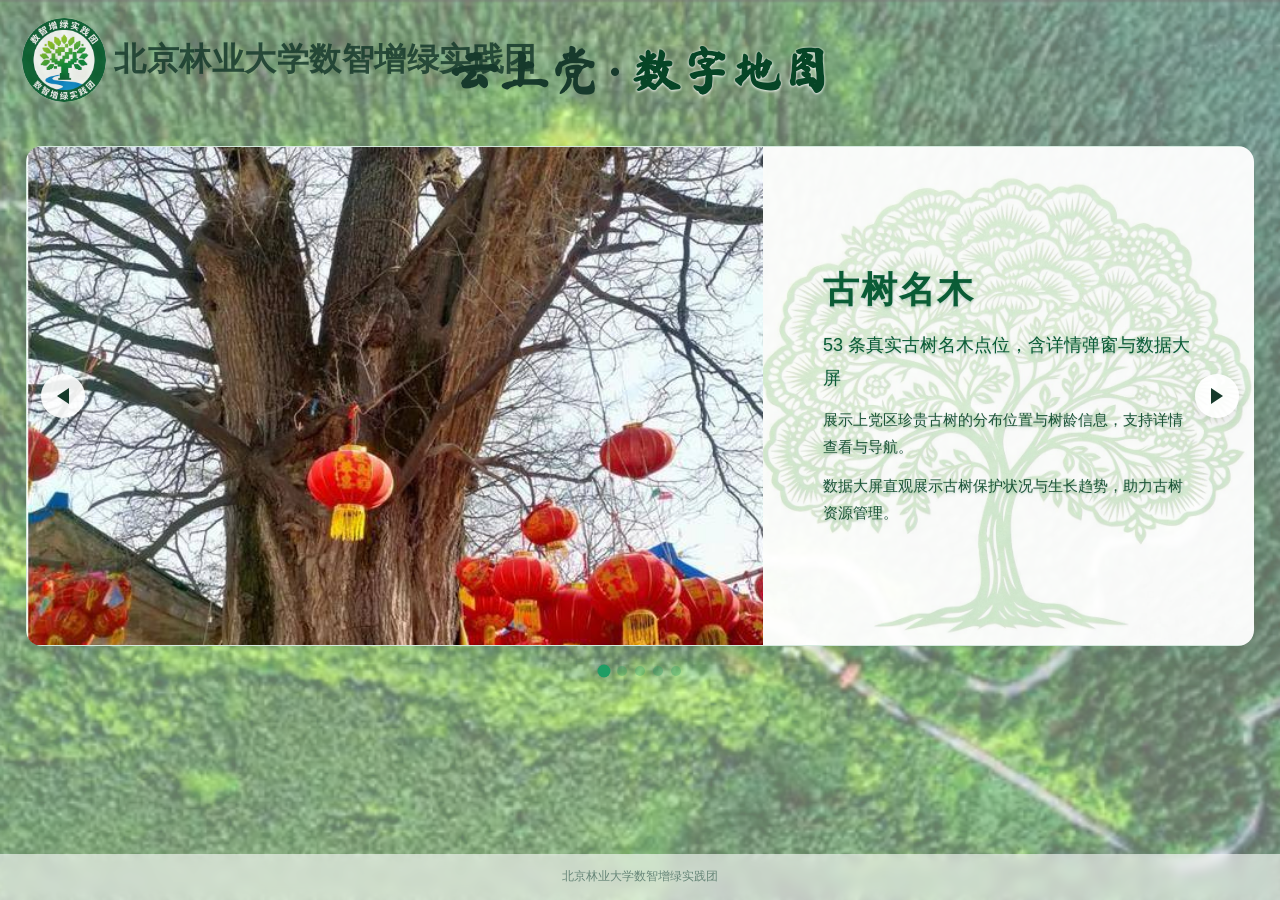
==== index.html @ a237440a "fix: 队徽改为static布局解决文字重叠 + cache-busting bump" ====
<!doctype html>
<html lang="zh-CN">
<head>
  <meta charset="utf-8" />
  <meta name="viewport" content="width=device-width, initial-scale=1" />
  <title>云上党 · 数字地图</title>
  <link rel="preconnect" href="https://fonts.googleapis.com">
  <link rel="preconnect" href="https://fonts.gstatic.com" crossorigin>
  <link href="https://fonts.googleapis.com/css2?family=Ma+Shan+Zheng&display=swap" rel="stylesheet">
  <link rel="stylesheet" href="styles.css?v=20260719e" />
</head>
<body class="entry-page">
  <div class="entry-brand">
    <img src="主页图片/队徽.png" alt="队徽" class="brand-logo" />
    <span class="brand-text">北京林业大学数智增绿实践团</span>
  </div>
  <main class="entry-shell">
    <section class="entry-header">
      <h1>云上党 · <span>数字地图</span></h1>
    </section>
    <section class="entry-carousel-container">
      <button class="carousel-prev" aria-label="上一个"></button>
      <div class="entry-carousel" id="carousel">
        <a class="carousel-card" href="map.html">
          <div class="card-image" style="background-image:url('主页图片/第一图层.png')"></div>
          <div class="card-content">
            <div class="card-bg-decoration" style="background-image:url('主页图片/古树背景.jpg')"></div>
            <h3>古树名木</h3>
            <p>53 条真实古树名木点位，含详情弹窗与数据大屏</p>
            <p class="card-desc">展示上党区珍贵古树的分布位置与树龄信息，支持详情查看与导航。</p>
            <p class="card-desc">数据大屏直观展示古树保护状况与生长趋势，助力古树资源管理。</p>
          </div>
        </a>
        <a class="carousel-card" href="forest.html">
          <div class="card-image" style="background-image:url('主页图片/第二图层.png')"></div>
          <div class="card-content">
            <div class="card-bg-decoration" style="background-image:url('主页图片/林场背景.jpg')"></div>
            <h3>林场资源</h3>
            <p>重点林场与防护林分布专题图层</p>
            <p class="card-desc">呈现上党区国有林场与生态防护林的空间分布，支持区域描绘与编辑。</p>
            <p class="card-desc">直观展示护林员分布情况，助力林业资源管理与生态保护规划。</p>
          </div>
        </a>
        <a class="carousel-card" href="agri.html">
          <div class="card-image" style="background-image:url('主页图片/第三图层.jpg')"></div>
          <div class="card-content">
            <div class="card-bg-decoration" style="background-image:url('主页图片/美食背景.jpg'); filter: brightness(0.7) contrast(1.2);"></div>
            <h3>特色饮食</h3>
            <p>上党区特色美食分布图层</p>
            <p class="card-desc">收录上党区地道美食如荫城猪汤、驴肉甩饼、十大碗等特色风味。</p>
            <p class="card-desc">点击查看详细介绍与推荐店铺，品味上党独特饮食文化。</p>
          </div>
        </a>
        <a class="carousel-card" href="tour.html">
          <div class="card-image" style="background-image:url('主页图片/第四图层.jpg')"></div>
          <div class="card-content">
            <div class="card-bg-decoration" style="background-image:url('主页图片/文旅背景.jpg')"></div>
            <h3>文旅景点</h3>
            <p>文旅景点与古镇资源专题图层</p>
            <p class="card-desc">涵盖上党区自然风光与人文古迹，包括古镇、庙宇、山水景观。</p>
            <p class="card-desc">提供景点详细介绍与游览指引，助您探索上党文化魅力。</p>
          </div>
        </a>
        <a class="carousel-card" href="feiyi.html">
          <div class="card-image" style="background-image:url('主页图片/第五图层.jpg')"></div>
          <div class="card-content">
            <div class="card-bg-decoration" style="background-image:url('主页图片/非遗背景.jpg')"></div>
            <h3>非遗项目</h3>
            <p>国家级/省级/市级/区级非遗项目专题图层</p>
            <p class="card-desc">展示上党区各级非物质文化遗产项目，涵盖传统技艺、民俗活动等。</p>
            <p class="card-desc">分类展示国家级至区级项目，传承弘扬上党地方文化瑰宝。</p>
          </div>
        </a>
      </div>
      <button class="carousel-next" aria-label="下一个"></button>
    </section>
    <div class="carousel-dots" id="carouselDots"></div>
  </main>
  <footer class="entry-footer">
    <div>北京林业大学数智增绿实践团</div>
  </footer>
  <script>
    const carousel = document.getElementById('carousel');
    const dotsContainer = document.getElementById('carouselDots');
    const prevBtn = document.querySelector('.carousel-prev');
    const nextBtn = document.querySelector('.carousel-next');
    const cards = carousel.querySelectorAll('.carousel-card');
    const cardCount = cards.length;
    let currentIndex = 0;
    let autoPlayTimer = null;
    let isAnimating = false;

    cards.forEach((card, index) => {
      card.style.opacity = index === 0 ? '1' : '0';
      card.style.transition = 'opacity 0.5s ease';
    });

    function updateDots(){
      dotsContainer.innerHTML = '';
      for(let i = 0; i < cardCount; i++){
        const dot = document.createElement('span');
        dot.className = 'carousel-dot' + (i === currentIndex ? ' active' : '');
        dot.addEventListener('click', () => goToSlide(i));
        dotsContainer.appendChild(dot);
      }
    }

    function updateCardOpacity(){
      cards.forEach((card, index) => {
        card.style.opacity = index === currentIndex ? '1' : '0';
      });
    }

    function goToSlide(index){
      if(isAnimating) return;
      isAnimating = true;
      
      cards[currentIndex].style.opacity = '0';
      
      setTimeout(() => {
        currentIndex = index;
        const translateX = -currentIndex * 100;
        carousel.style.transform = `translateX(${translateX}%)`;
        
        setTimeout(() => {
          cards[currentIndex].style.opacity = '1';
          isAnimating = false;
        }, 100);
      }, 300);
      
      updateDots();
    }

    function nextSlide(){
      if(isAnimating) return;
      currentIndex = (currentIndex + 1) % cardCount;
      goToSlide(currentIndex);
    }

    function prevSlide(){
      if(isAnimating) return;
      currentIndex = (currentIndex - 1 + cardCount) % cardCount;
      goToSlide(currentIndex);
    }

    function startAutoPlay(){
      stopAutoPlay();
      autoPlayTimer = setInterval(nextSlide, 5000);
    }

    function stopAutoPlay(){
      if(autoPlayTimer){
        clearInterval(autoPlayTimer);
        autoPlayTimer = null;
      }
    }

    prevBtn.addEventListener('click', () => { prevSlide(); startAutoPlay(); });
    nextBtn.addEventListener('click', () => { nextSlide(); startAutoPlay(); });
    carousel.addEventListener('mouseenter', stopAutoPlay);
    carousel.addEventListener('mouseleave', startAutoPlay);
    prevBtn.addEventListener('mouseenter', stopAutoPlay);
    nextBtn.addEventListener('mouseenter', stopAutoPlay);
    prevBtn.addEventListener('mouseleave', startAutoPlay);
    nextBtn.addEventListener('mouseleave', startAutoPlay);

    updateDots();
    startAutoPlay();
  </script>
  <script src="page-enter.js?v=20260719e"></script>
</body>
</html>
---- styles.css ----
:root {
  --bg: #f4fbf7;
  --panel: rgba(255,255,255,.94);
  --panel2: #f8fffb;
  --line: #d5eadf;
  --text: #173a2c;
  --muted: #668678;
  --green: #1f9d64;
  --green2: #50c878;
  --blue: #3fa7d6;
  --gold: #f3b63f;
  --coral: #f47b64;
  --shadow: 0 18px 45px rgba(41,112,79,.14);
}
@keyframes fadeInUp {
  from { opacity: 0; transform: translateY(20px); }
  to { opacity: 1; transform: translateY(0); }
}
@keyframes fadeIn {
  from { opacity: 0; }
  to { opacity: 1; }
}
@keyframes slideInLeft {
  from { opacity: 0; transform: translateX(-30px); }
  to { opacity: 1; transform: translateX(0); }
}
@keyframes slideInRight {
  from { opacity: 0; transform: translateX(30px); }
  to { opacity: 1; transform: translateX(0); }
}
@keyframes scaleIn {
  from { opacity: 0; transform: scale(0.95); }
  to { opacity: 1; transform: scale(1); }
}
body.page-enter main {
  animation: fadeInUp 0.6s ease-out forwards;
}
body.page-enter .topbar {
  animation: slideInLeft 0.5s ease-out 0.1s forwards;
  opacity: 0;
}
body.page-enter .sidebar {
  animation: slideInRight 0.5s ease-out 0.15s forwards;
  opacity: 0;
}
body.page-enter .map-container, body.page-enter .dash-grid {
  animation: scaleIn 0.6s ease-out 0.25s forwards;
  opacity: 0;
}
body.page-enter .entry-carousel-container {
  animation: fadeInUp 0.7s ease-out 0.2s forwards;
  opacity: 0;
}
body.page-enter .entry-header {
  animation: fadeInUp 0.6s ease-out forwards;
}
* { box-sizing: border-box; }
body {
  margin: 0;
  min-height: 100vh;
  font-family: "Microsoft YaHei", "PingFang SC", Arial, sans-serif;
  color: var(--text);
  background:
    radial-gradient(circle at 7% 9%, rgba(80,200,120,.23), transparent 26%),
    radial-gradient(circle at 93% 8%, rgba(63,167,214,.18), transparent 25%),
    linear-gradient(135deg, #f9fff9 0%, #edf9f2 48%, #f6fbff 100%);
}
body.map-page { overflow: hidden; }
a { color: inherit; text-decoration: none; }
.shell { min-height: 100vh; padding: 22px; display: grid; gap: 16px; }
.map-page .shell { height: 100vh; min-height: 0; grid-template-rows: auto minmax(0,1fr); gap: 14px; padding: 16px; }
.topbar {
  display: flex; align-items: center; justify-content: space-between; gap: 16px;
  padding: 18px 22px; background: linear-gradient(120deg,#fff,rgba(236,249,241,.95));
  border: 1px solid var(--line); box-shadow: var(--shadow);
  position: relative; overflow: hidden;
}
.header-bg {
  position: absolute; top: 0; left: 0; width: 100%; height: 100%; z-index: 0;
}
.header-bg img {
  width: 100%; height: 100%; object-fit: cover; opacity: 0.45;
}
.topbar .brand, .topbar .nav { position: relative; z-index: 1; }
.brand h1 { margin: 0; color: #0f5b3a; font-size: clamp(28px,3.6vw,48px); line-height: 1.08; }
.brand p { margin: 8px 0 0; color: var(--muted); font-size: 14px; line-height: 1.5; }
.map-page .brand h1 { font-size: clamp(24px,2.6vw,36px); }
.map-page .brand p { margin-top: 6px; }
.nav { display: flex; gap: 10px; flex-wrap: wrap; justify-content: flex-end; }
.nav a, .btn, button {
  border: 1px solid #bfe6d0; background: #f2fff7; color: #11653f;
  padding: 10px 14px; font-weight: 700; font-size: 14px; cursor: pointer;
}
.nav a.primary, .btn.primary { background: linear-gradient(120deg,#1f9d64,#50c878); color: #fff; border-color: transparent; }
.grid { display: grid; grid-template-columns: 360px 1fr; gap: 16px; min-height: calc(100vh - 138px); }
.map-page .grid { height: 100%; min-height: 0; grid-template-columns: 360px minmax(0,1fr); }
.panel { background: var(--panel); border: 1px solid var(--line); box-shadow: var(--shadow); }
.sidebar { padding: 16px; display: grid; grid-template-rows: auto auto 1fr; gap: 0; min-height: 0; }
.map-page .sidebar { min-height: 0; overflow: hidden; }
.sidebar-bg-tree { background: linear-gradient(rgba(255,255,255,0.80), rgba(248,252,249,0.84)), url('目录栏插图/第一图层.png') center/cover no-repeat; }
.sidebar-bg-forest { background: linear-gradient(rgba(255,255,255,0.80), rgba(248,252,249,0.84)), url('目录栏插图/第二图层.png') center/cover no-repeat; }
.sidebar-bg-food { background: linear-gradient(rgba(255,255,255,0.80), rgba(248,252,249,0.84)), url('目录栏插图/第三图层.jpg') center/cover no-repeat; }
.sidebar-bg-tour { background: linear-gradient(rgba(255,255,255,0.80), rgba(248,252,249,0.84)), url('目录栏插图/第四图层.jpg') center/cover no-repeat; }
.sidebar-bg-feiyi { background: linear-gradient(rgba(255,255,255,0.80), rgba(248,252,249,0.84)), url('目录栏插图/第五图层.jpg') center/cover no-repeat; }
.search { width: 100%; border: 1px solid var(--line); padding: 12px; font-size: 14px; background: #fff; color: var(--text); }
.layers { display: flex; flex-direction: column; gap: 0; }
.layer {
  padding: 8px 12px;
  border: 1px solid #dceee5;
  background: #fff;
  color: #315849;
  font-weight: 700;
  font-size: 13px;
  text-align: left;
  cursor: pointer;
  transition: all 0.25s ease;
  border-radius: 4px 4px 0 0;
  position: relative;
  margin-bottom: -1px;
}
.layer[data-layer="tree"] { grid-column: span 2; }
.layer[data-layer="tree"]::before { content: "★ "; color: #f3b63f; }
.layer:hover {
  border-color: #a8dfbf;
  background: #f4fff9;
  transform: translateY(-1px);
  box-shadow: 0 4px 12px rgba(31,157,100,.1);
}
.layer.active {
  background: linear-gradient(135deg, #1f9d64, #50c878);
  color: #fff;
  border-color: #1f9d64;
  box-shadow: 0 4px 14px rgba(31,157,100,.25);
}
.layer.active:hover { transform: translateY(0); }
/* 示例图层激活时使用各自配色 */
.layer[data-layer="forest"].active { background: linear-gradient(135deg, #2a8c3a, #4cae50); border-color: #2a8c3a; box-shadow: 0 4px 14px rgba(42,140,58,.25); }
.layer[data-layer="agri"].active   { background: linear-gradient(135deg, #e0a020, #f3b63f); border-color: #e0a020; box-shadow: 0 4px 14px rgba(224,160,32,.25); }
.layer[data-layer="tour"].active   { background: linear-gradient(135deg, #2b8db8, #3fa7d6); border-color: #2b8db8; box-shadow: 0 4px 14px rgba(43,141,184,.25); }
.layer[data-layer="plan"].active   { background: linear-gradient(135deg, #6770b8, #7b88d1); border-color: #6770b8; box-shadow: 0 4px 14px rgba(103,112,184,.25); }
/* 图层图例 */
.layer-legend {
  display: grid; gap: 4px; margin-top: 8px; padding: 8px 10px;
  background: #f8fffb; border: 1px dashed #dceee5; border-radius: 6px;
  font-size: 11px; color: #517565;
}
.layer-legend div { display: flex; align-items: center; gap: 6px; }
.layer-legend i { width: 10px; height: 10px; border-radius: 50%; display: inline-block; flex-shrink: 0; }
.list { overflow-y: auto; overflow-x: hidden; display: grid; gap: 4px; padding-right: 4px; margin-top: -4px; }
.map-page .list { min-height: 0; overflow-y: auto; overscroll-behavior: contain; }
#foodIndex { max-height: 200px; }
.scroll-list { overflow-y: auto; max-height: 200px; display: grid; gap: 2px; padding-right: 4px; }
.item { padding: 8px 10px; border: 1px solid #e2efe8; border-radius: 4px; background: #fff; cursor: pointer; font-size: 12px; }
.item:hover, .item.active { border-color: #50c878; background: #f3fff8; }
.item strong { display: block; color: #164f37; font-size: 13px; margin-bottom: 2px; }
.item span { display: block; color: var(--muted); font-size: 11px; line-height: 1.4; }
.feiyi-detail { padding: 12px; border: 2px solid #164f37; border-top: none; background: #fafffe; margin-bottom: 4px; }
.feiyi-detail .detail-tags { display: flex; gap: 8px; margin-bottom: 10px; }
.feiyi-detail .detail-row { display: flex; justify-content: space-between; padding: 6px 0; border-bottom: 1px dashed #e2efe8; font-size: 13px; }
.feiyi-detail .detail-label { color: var(--muted); }
.feiyi-detail .detail-desc b { display: block; color: #164f37; margin-bottom: 6px; font-size: 13px; }
.feiyi-detail .detail-desc p { color: #4a5568; font-size: 13px; line-height: 1.6; margin: 0; }
.group { margin-bottom: 0; }
.group-header { padding: 10px 12px; border: 1px solid #dceee5; border-bottom: none; background: #f8fffb; cursor: pointer; display: flex; align-items: center; gap: 8px; }
.group-header:hover { background: #f0fff4; }
.group-icon { font-size: 10px; color: #50c878; transition: transform 0.2s; }
.group-header strong { color: #164f37; font-size: 14px; }
.group-count { font-size: 12px; color: #50c878; font-weight: 600; }
.group-items { display: none; }
.group-items.visible { display: block; }
.group-items .item { border-top: 1px solid #e2efe8; border-left: none; border-right: none; padding-left: 36px; }
.map-wrap { position: relative; min-height: 620px; overflow: hidden; }
#map { width: 100%; height: 100%; min-height: 620px; background: #e8f6ef; }
.map-page .map-wrap { height: 100%; min-height: 0; }
.map-page #map { height: 100%; min-height: 0; }
.fallback-map {
  position: absolute; inset: 0; display: none; background:
    linear-gradient(115deg, rgba(80,200,120,.12), transparent 48%),
    linear-gradient(0deg, rgba(31,157,100,.06) 1px, transparent 1px),
    linear-gradient(90deg, rgba(31,157,100,.06) 1px, transparent 1px), #fbfffd;
  background-size: auto, 42px 42px, 42px 42px;
}
.fallback-map.visible { display: block; }
.fallback-region { position: absolute; inset: 13% 16% 14% 12%; border: 3px solid rgba(31,157,100,.25); border-radius: 48% 52% 44% 56%; transform: rotate(-12deg); background: rgba(223,247,234,.45); }
.dot { position: absolute; width: 11px; height: 11px; border-radius: 50%; background: var(--gold); border: 2px solid #fff; box-shadow: 0 0 0 6px rgba(243,182,63,.16), 0 8px 16px rgba(137,96,9,.2); cursor: pointer; z-index: 2; }
.dot.grade-1 { background: var(--coral); box-shadow: 0 0 0 6px rgba(244,123,100,.16), 0 8px 16px rgba(137,58,27,.2); }
.dot.grade-2 { background: var(--gold); }
.dot.grade-3 { background: var(--green); box-shadow: 0 0 0 6px rgba(31,157,100,.16), 0 8px 16px rgba(22,94,58,.2); }
.dot.active { width: 18px; height: 18px; transform: translate(-3px,-3px); z-index: 5; }
/* fallback 模式浮动弹窗：跟随点位图标，定位图标与介绍同步在一起 */
.fallback-popup {
  position: absolute;
  z-index: 30;
  display: none;
  width: min(320px, 70%);
  max-height: 55%;
  overflow-y: auto;
  background: #fff;
  border-radius: 10px;
  box-shadow: 0 8px 30px rgba(24,72,50,.28);
  transform: translate(-50%, calc(-100% - 16px));
  pointer-events: auto;
}
.fallback-popup.visible { display: block; }
.fallback-popup::after {
  content: "";
  position: absolute;
  bottom: -9px;
  left: 50%;
  transform: translateX(-50%);
  border: 9px solid transparent;
  border-top-color: #fff;
  border-bottom: 0;
  filter: drop-shadow(0 2px 2px rgba(24,72,50,.12));
}
/* 弹窗内复用 .popup 样式，但去掉外层阴影 */
.fallback-popup .popup { box-shadow: none; max-height: none; }
.fallback-popup .popup-close {
  position: absolute; top: 6px; right: 8px; z-index: 5;
  width: 24px; height: 24px; border: none; border-radius: 50%;
  background: #f0f5f2; color: #517565; font-size: 16px; line-height: 1;
  cursor: pointer; transition: all 0.2s;
}
.fallback-popup .popup-close:hover { background: #e0ebe5; color: #1f9d64; }
/* 点位在顶部时弹窗翻转到下方 */
.fallback-popup.flip-below { transform: translate(-50%, 16px); }
.fallback-popup.flip-below::after { top: -9px; bottom: auto; border-top: 0; border-bottom: 9px solid #fff; }
.status { position: absolute; left: 16px; top: 16px; z-index: 3; max-width: 420px; background: rgba(255,255,255,.92); border: 1px solid var(--line); padding: 10px 12px; color: #315849; font-size: 13px; box-shadow: var(--shadow); }
.center-btn {
  position: absolute;
  right: 16px;
  top: 16px;
  z-index: 3;
  padding: 10px 16px;
  background: linear-gradient(135deg, #1f9d64, #50c878);
  color: #fff;
  border: none;
  border-radius: 8px;
  font-weight: 700;
  font-size: 13px;
  cursor: pointer;
  box-shadow: 0 4px 14px rgba(31,157,100,.25);
  transition: all 0.25s ease;
}
.center-btn:hover {
  background: linear-gradient(135deg, #1a8554, #40b068);
  transform: translateY(-1px);
  box-shadow: 0 6px 18px rgba(31,157,100,.3);
}
.home-btn {
  position: absolute;
  right: 16px;
  top: 62px;
  z-index: 3;
  padding: 10px 16px;
  background: #fff;
  color: #1f9d64;
  border: 1px solid #bfe6d0;
  border-radius: 8px;
  font-weight: 700;
  font-size: 13px;
  text-decoration: none;
  cursor: pointer;
  box-shadow: 0 4px 14px rgba(31,157,100,.12);
  transition: all 0.25s ease;
}
.home-btn:hover {
  background: #f4fff9;
  border-color: #1f9d64;
  transform: translateY(-1px);
  box-shadow: 0 6px 18px rgba(31,157,100,.2);
}
.tree-marker {
  position: relative;
  width: 28px;
  height: 28px;
  border: 2px solid #fff;
  border-radius: 50% 50% 50% 7px;
  transform: rotate(-45deg);
  color: #fff;
  background: var(--green);
  box-shadow: 0 10px 24px rgba(24,72,50,.28);
  cursor: pointer;
}
.tree-marker.grade-1 { background: var(--coral); }
.tree-marker.grade-2 { background: var(--gold); }
.tree-marker.grade-3 { background: var(--green); }
.tree-marker.is-active {
  width: 36px;
  height: 36px;
  z-index: 5;
  box-shadow: 0 0 0 8px rgba(244,123,100,.18), 0 14px 30px rgba(24,72,50,.32);
}
.tree-marker span {
  position: absolute;
  inset: 5px;
  display: grid;
  place-items: center;
  transform: rotate(45deg);
  font-size: 12px;
  font-weight: 900;
}
/* ============ 示例图层 marker（高德地图模式） ============ */
.layer-marker {
  position: relative;
  width: 28px;
  height: 28px;
  border: 2px solid #fff;
  border-radius: 50%;
  background: transparent;
  box-shadow: 0 6px 16px rgba(24,72,50,.22);
  cursor: pointer;
  padding: 0;
  overflow: hidden;
}
.layer-marker span {
  position: absolute;
  inset: 0;
  display: grid;
  place-items: center;
  color: #fff;
  font-size: 13px;
  font-weight: 900;
}
.layer-marker:hover { transform: scale(1.15); z-index: 5; transition: transform 0.2s; }
/* ============ 示例图层点位（fallback 模式） ============ */
.layer-dot {
  position: absolute;
  width: 22px;
  height: 22px;
  border-radius: 50%;
  border: 2px solid #fff;
  box-shadow: 0 4px 10px rgba(24,72,50,.25);
  cursor: pointer;
  z-index: 2;
  color: #fff;
  font-size: 11px;
  font-weight: 900;
  display: grid;
  place-items: center;
  transform: translate(-50%, -50%);
  transition: transform 0.2s;
}
.layer-dot:hover { transform: translate(-50%, -50%) scale(1.2); z-index: 5; }
/* 示例图层弹窗的标签 */
.popup-tags .tag-sample {
  background: #fff3cd;
  color: #856404;
  border: 1px solid #ffe07a;
}
/* ============ 弹窗样式 ============ */
.popup {
  width: 380px;
  max-width: min(380px, calc(100vw - 42px));
  max-height: 460px;
  overflow-y: auto;
  overscroll-behavior: contain;
  color: #173a2c;
  background: #fff;
  padding: 4px 2px;
  box-sizing: border-box;
}
.popup::-webkit-scrollbar { width: 6px; }
.popup::-webkit-scrollbar-thumb { background: #bfe6d0; border-radius: 3px; }
.popup::-webkit-scrollbar-track { background: transparent; }
.popup-head { padding: 0 4px 8px; border-bottom: 1px dashed #e2efe8; margin-bottom: 10px; }
.popup h3 { margin: 4px 0 8px; color: #0f5b3a; font-size: 19px; line-height: 1.25; word-break: break-word; }
.popup p { margin: 6px 0; color: #496b5d; font-size: 13px; line-height: 1.55; }
.popup-kicker { color: var(--muted); font-size: 11px; font-weight: 800; letter-spacing: 0.5px; }
.popup-tags { display: flex; flex-wrap: wrap; gap: 6px; margin-top: 6px; }
.popup-tags span {
  padding: 3px 8px; border-radius: 999px;
  background: #edf8f2; color: #11653f;
  font-size: 11px; font-weight: 700;
}
.popup-tags .tag-grade-1 { background: #ffe6df; color: #8a3c2c; }
.popup-tags .tag-grade-2 { background: #fff3d6; color: #7a5311; }
.popup-tags .tag-grade-3 { background: #edf8f2; color: #11653f; }
.popup-tags .tag-growth { background: #e8f1f8; color: #1f4e79; }
.popup-tags .tag-env { background: #f0eef9; color: #4a3d8a; }
.popup-facts {
  display: grid;
  grid-template-columns: repeat(2, minmax(0, 1fr));
  gap: 6px;
  margin: 6px 0 10px;
}
.popup-facts > div {
  padding: 8px 9px;
  background: #f8fffb;
  border: 1px solid #dceee5;
  border-radius: 4px;
  min-height: 50px;
}
.popup-facts > div.fact-location,
.popup-facts > div.fact-morph {
  grid-column: span 2;
}
.popup-facts b { display: block; margin-bottom: 3px; color: #668678; font-size: 11px; font-weight: 700; letter-spacing: 0.3px; }
.popup-facts span { color: #173a2c; font-size: 12.5px; line-height: 1.45; word-break: break-word; }
.popup-story {
  margin: 8px 0;
  padding: 9px 11px;
  background: #fffaf0;
  border-left: 3px solid var(--gold);
  border-radius: 0 4px 4px 0;
}
.popup-story b { display: block; color: #7a5311; font-size: 12px; margin-bottom: 4px; font-weight: 700; }
.popup-story p { margin: 0; color: #604817; font-size: 12.5px; line-height: 1.6; max-height: 120px; overflow-y: auto; }
.popup-note { padding: 7px 10px; background: #fff5f2; border: 1px solid #ffd7cc; border-radius: 4px; color: #8a3c2c !important; font-size: 12px; margin: 6px 0; }
.popup-source { color: #789184 !important; font-size: 11px !important; margin: 6px 0 0; padding: 0 4px; }
.popup .actions { display: flex; gap: 6px; margin-top: 10px; padding: 0 4px 4px; }
.popup a {
  display: inline-block; flex: 1; text-align: center;
  padding: 9px 6px; background: #1f9d64; color: #fff;
  font-weight: 700; font-size: 13px;
  border-radius: 4px; transition: background 0.2s;
}
.popup a:hover { background: #177a4d; }
.popup a.secondary { background: #f2fff7; color: #11653f; border: 1px solid #bfe6d0; }
.popup a.secondary:hover { background: #e2f6ec; }
.dash-grid { display: grid; grid-template-rows: auto auto min-content auto; gap: 16px; min-height: 100vh; padding: 16px; }
.kpis { display: grid; grid-template-columns: repeat(7,minmax(0,1fr)); gap: 12px; }
.kpi { min-height: 88px; padding: 12px; background: var(--panel); border: 1px solid var(--line); box-shadow: var(--shadow); overflow: hidden; position: relative; }
.kpi::after { content: ""; position: absolute; right: -20px; bottom: -24px; width: 68px; height: 68px; border-radius: 50%; background: rgba(80,200,120,.13); }
.kpi .label { color: var(--muted); font-size: 12px; font-weight: 700; }
.kpi .value { margin-top: 8px; color: #147447; font-size: clamp(20px,2.5vw,32px); line-height: 1; font-weight: 900; font-variant-numeric: tabular-nums; }
.kpi .unit { color: var(--muted); font-size: 12px; margin-left: 3px; }
.dash-layout { display: grid; grid-template-columns: 1fr 1fr 1fr; gap: 16px; min-height: 0; align-items: stretch; }
.col { display: grid; gap: 16px; min-height: 0; }
.col > .card:last-child { flex-grow: 1; display: flex; flex-direction: column; }
.col > .card:last-child > * { flex-shrink: 0; }
.col > .card:last-child > .bar-list,
.col > .card:last-child > .list,
.col > .card:last-child > .donuts,
.col > .card:last-child > .facts,
.col > .card:last-child > #detailContent { flex-grow: 1; overflow-y: auto; min-height: 0; }
.card { padding: 16px; background: var(--panel); border: 1px solid var(--line); box-shadow: var(--shadow); overflow: hidden; }
.card h2 { margin: 0 0 12px; color: #144d35; font-size: 16px; }
.bar-list { display: grid; gap: 8px; }
.bar-row { display: grid; grid-template-columns: minmax(70px,100px) 1fr 36px; align-items: center; gap: 8px; font-size: 12px; }
.bar-name { color: #315849; overflow: hidden; text-overflow: ellipsis; white-space: nowrap; font-weight: 700; }
.bar-track { height: 9px; background: #eef6f1; border: 1px solid #e0efe7; border-radius: 999px; overflow: hidden; }
.bar-fill { height: 100%; border-radius: 999px; background: linear-gradient(90deg,var(--green2),var(--blue)); }
.bar-value { text-align: right; color: #127449; font-weight: 900; font-variant-numeric: tabular-nums; }
.mini-map { position: relative; height: 320px; border: 1px solid #cce9da; background: linear-gradient(115deg,rgba(80,200,120,.12),transparent 48%), linear-gradient(0deg,rgba(31,157,100,.06) 1px,transparent 1px), linear-gradient(90deg,rgba(31,157,100,.06) 1px,transparent 1px), #fbfffd; background-size: auto,32px 32px,32px 32px; overflow: hidden; }
.mini-map::before { content: ""; position: absolute; inset: 8% 10% 9% 8%; border: 2px solid rgba(31,157,100,.24); border-radius: 48% 52% 44% 56%; background: rgba(223,247,234,.35); }
.town-group { position: absolute; transform: translate(-50%, -50%); text-align: center; cursor: pointer; }
.town-label { display: block; font-size: 11px; color: #144d35; white-space: nowrap; margin-top: 4px; font-weight: 600; }
.town-count { display: block; font-size: 10px; color: #1f9d64; font-weight: 700; }
.mini-map .dot { position: static; display: inline-block; }
.mini-group { position: absolute; transform: translate(-50%, -50%); text-align: center; cursor: pointer; z-index: 2; }
.mini-group .mini-label { display: block; font-size: 10px; color: #144d35; white-space: nowrap; margin-top: 3px; font-weight: 500; opacity: 0.65; transition: all .2s; }
.mini-group:hover .mini-label { opacity: 1; color: #b45309; }
.mini-group.active { z-index: 5; }
.mini-group.active .mini-label { font-size: 12px; font-weight: 700; color: #b45309; opacity: 1; }
.mini-group.active .dot { width: 16px; height: 16px; }
.mini-group.label-up .mini-label { position: absolute; bottom: 100%; left: 50%; transform: translateX(-50%); margin-bottom: 3px; margin-top: 0; }
.mini-group.label-left .mini-label { position: absolute; right: 100%; top: 50%; transform: translateY(-50%); margin-right: 6px; margin-top: 0; }
.mini-group.label-right .mini-label { position: absolute; left: 100%; top: 50%; transform: translateY(-50%); margin-left: 6px; margin-top: 0; }
/* 多项共用同一点位：纵向滚轮列表 */
.mini-group-multi { z-index: 3; --h-shift: 0px; }
.mini-group-multi.active { z-index: 8; }
.mini-multi-list {
  position: absolute;
  left: calc(50% + var(--h-shift));
  top: 100%;
  transform: translateX(-50%);
  margin-top: 6px;
  background: #fff;
  border: 1px solid #bfe6d0;
  border-radius: 6px;
  box-shadow: 0 6px 16px rgba(24,72,50,.22);
  padding: 4px;
  max-height: 90px;
  overflow-y: auto;
  min-width: 120px;
  max-width: 170px;
  z-index: 10;
  scrollbar-width: thin;
  scrollbar-color: #bfe6d0 transparent;
}
/* 列表翻到点的上方 */
.mini-group-multi.list-up .mini-multi-list {
  top: auto;
  bottom: 100%;
  margin-top: 0;
  margin-bottom: 6px;
}
/* 列表放到点的右侧 */
.mini-group-multi.list-side-right .mini-multi-list {
  top: 50%;
  bottom: auto;
  left: calc(100% + 10px);
  margin: 0;
  transform: translateY(-50%);
}
/* 列表放到点的左侧 */
.mini-group-multi.list-side-left .mini-multi-list {
  top: 50%;
  bottom: auto;
  right: calc(100% + 10px);
  left: auto;
  margin: 0;
  transform: translateY(-50%);
}
.mini-multi-list::-webkit-scrollbar { width: 4px; }
.mini-multi-list::-webkit-scrollbar-thumb { background: #bfe6d0; border-radius: 2px; }
.mini-multi-list::-webkit-scrollbar-track { background: transparent; }
.mini-multi-title {
  font-size: 10px;
  color: #668678;
  text-align: center;
  padding: 2px 0 4px;
  border-bottom: 1px dashed #e2efe8;
  margin-bottom: 2px;
  font-weight: 700;
}
.mini-multi-item {
  font-size: 11px;
  color: #144d35;
  padding: 3px 8px;
  cursor: pointer;
  border-radius: 3px;
  white-space: nowrap;
  overflow: hidden;
  text-overflow: ellipsis;
  transition: all 0.2s;
  text-align: left;
}
.mini-multi-item:hover { background: #f0fff4; color: #1f9d64; }
.mini-multi-item.active {
  background: linear-gradient(135deg, #1f9d64, #50c878);
  color: #fff;
  font-weight: 700;
}
.dash-select { width: 100%; padding: 8px; border: 1px solid #d5eadf; border-radius: 8px; background: #fff; color: #144d35; font-size: 13px; margin-bottom: 12px; }
.detail-card { background: linear-gradient(120deg,#fffaf0,#ffffff); border-color: #f1dca7; }
.detail-card h2 { color: #7a5311; }
.detail-title { display: flex; justify-content: space-between; gap: 10px; align-items: baseline; margin-bottom: 8px; }
.detail-title strong { font-size: 18px; color: #7a5311; }
.detail-title span { font-size: 24px; font-weight: 900; color: #c78008; white-space: nowrap; }
.facts { display: grid; grid-template-columns: repeat(2,minmax(0,1fr)); gap: 6px; }
.fact { padding: 8px; background: rgba(255,255,255,.72); border: 1px solid rgba(241,220,167,.8); }
.fact b { display: block; color: #80601f; font-size: 11px; margin-bottom: 3px; }
.fact span { color: #3b3322; font-size: 13px; line-height: 1.3; }
.story { margin-top: 8px; color: #675632; font-size: 13px; line-height: 1.5; }
.donuts { display: grid; grid-template-columns: repeat(2,minmax(0,1fr)); gap: 12px; }
.donut-card { min-height: 140px; display: grid; place-items: center; gap: 8px; padding: 12px; background: linear-gradient(180deg,#fff,#f5fbf7); border: 1px solid #e0efe7; }
.donut { width: 80px; height: 80px; border-radius: 50%; position: relative; background: conic-gradient(var(--green) 0 40%, var(--blue) 40% 70%, var(--gold) 70% 100%); }
.donut::after { content: ""; position: absolute; inset: 18px; background: #fff; border-radius: 50%; box-shadow: inset 0 0 0 1px #e2efe8; }
.legend { display: grid; gap: 6px; width: 100%; color: #517565; font-size: 12px; }
.legend-row { display: flex; justify-content: space-between; gap: 8px; }
.legend-row strong { color: #164f37; }
.footer { display: flex; justify-content: space-between; gap: 14px; color: #668678; font-size: 11px; padding: 12px 16px; background: var(--panel); border: 1px solid var(--line); }
@media (max-width: 1180px) {
  .grid,.dash-layout { grid-template-columns: 1fr; }
  .kpis { grid-template-columns: repeat(3,minmax(0,1fr)); }
  body.map-page { overflow: auto; }
  .map-page .shell { height: auto; min-height: 100vh; }
  .map-page .grid { height: auto; }
  .map-page .sidebar { max-height: 42vh; }
  .map-page .map-wrap { height: 58vh; min-height: 420px; }
}
@media (max-width: 720px) { .shell,.dash-grid { padding: 14px; } .topbar { flex-direction: column; align-items: flex-start; } .kpis { grid-template-columns: repeat(2,minmax(0,1fr)); } .facts,.donuts { grid-template-columns: 1fr; } }

/* ============ 入口页面 ============ */
body.entry-page {
  background:
    linear-gradient(rgba(255,255,255,0.40), rgba(255,255,255,0.40)),
    url('主页图片/虚化背景.png') center/cover no-repeat fixed,
    radial-gradient(circle at 20% 30%, rgba(31,157,100,.10), transparent 50%),
    radial-gradient(circle at 80% 70%, rgba(63,167,214,.08), transparent 50%),
    var(--bg);
  display: flex;
  flex-direction: column;
  align-items: center;
  min-height: 100vh;
  padding-bottom: 60px;
}
.entry-shell {
  flex: 1;
  display: flex;
  flex-direction: column;
  align-items: center;
  width: min(1280px, 96vw);
  margin: 0 auto;
  padding: 40px 0 20px;
}
.entry-header {
  text-align: center;
  margin-bottom: 30px;
}
.entry-header h1 {
  font-family: 'Ma Shan Zheng', cursive;
  font-size: clamp(32px, 4.5vw, 50px);
  color: var(--text);
  margin: 0 0 16px;
  line-height: 1.2;
}
.entry-header h1 span { font-family: 'Ma Shan Zheng', cursive; color: #064526; text-shadow: 0 1px 3px rgba(255,255,255,0.85), 0 0 2px rgba(255,255,255,0.6); }
.entry-header p { color: var(--muted); font-size: 15px; line-height: 1.8; margin: 0; }
.entry-carousel-container {
  position: relative;
  width: 100%;
  overflow: hidden;
  border-radius: 16px;
  box-shadow: 0 10px 40px rgba(41,112,79,.12);
}
.entry-carousel {
  display: flex;
  transition: transform 0.6s cubic-bezier(0.4, 0, 0.2, 1);
  will-change: transform;
}
.carousel-card {
  flex: 0 0 100%;
  display: flex;
  background: var(--panel);
  border: 1px solid var(--line);
  text-decoration: none;
  color: var(--text);
  overflow: hidden;
  min-height: 500px;
}
.carousel-card:hover {
  box-shadow: 0 15px 50px rgba(41,112,79,.2);
}
.card-image {
  width: 60%;
  background-size: cover;
  background-position: center;
  background-repeat: no-repeat;
  flex-shrink: 0;
  position: relative;
}
.card-content {
  flex: 1;
  display: flex;
  flex-direction: column;
  justify-content: center;
  padding: 60px;
  position: relative;
  overflow: hidden;
}
.card-bg-decoration {
  position: absolute;
  top: 0;
  right: 0;
  bottom: 0;
  left: 0;
  background-size: cover;
  background-position: center;
  background-repeat: no-repeat;
  opacity: 0.25;
  z-index: 0;
}
.card-content h3, .card-content p {
  position: relative;
  z-index: 1;
}
.card-content h3 {
  margin: 0 0 14px;
  font-size: 36px;
  color: #0a5c36;
  font-weight: 800;
  text-shadow: 0 2px 4px rgba(0,92,54,0.2), 0 1px 2px rgba(0,92,54,0.15);
  letter-spacing: 2px;
}
.card-content p {
  margin: 0;
  font-size: 18px;
  color: #0a5c36;
  line-height: 1.8;
  font-weight: 500;
  text-shadow: 0 2px 4px rgba(0,92,54,0.2), 0 1px 2px rgba(0,92,54,0.15);
}
.card-content .card-desc {
  font-size: 15px;
  color: #064526;
  font-weight: 400;
  margin-top: 12px;
  opacity: 0.9;
}
.carousel-prev, .carousel-next {
  position: absolute;
  top: 50%;
  transform: translateY(-50%);
  width: 44px;
  height: 44px;
  border: none;
  border-radius: 50%;
  background: rgba(255,255,255,.9);
  box-shadow: 0 4px 12px rgba(0,0,0,.1);
  cursor: pointer;
  display: flex;
  align-items: center;
  justify-content: center;
  transition: all 0.2s;
  z-index: 10;
}
.carousel-prev:hover, .carousel-next:hover {
  background: #fff;
  box-shadow: 0 6px 16px rgba(0,0,0,.15);
  transform: translateY(-50%) scale(1.1);
}
.carousel-prev { left: 15px; }
.carousel-next { right: 15px; }
.carousel-prev::before {
  content: '';
  width: 0; height: 0;
  border-top: 8px solid transparent;
  border-bottom: 8px solid transparent;
  border-right: 12px solid var(--text);
}
.carousel-next::before {
  content: '';
  width: 0; height: 0;
  border-top: 8px solid transparent;
  border-bottom: 8px solid transparent;
  border-left: 12px solid var(--text);
}
.carousel-dots {
  display: flex;
  gap: 8px;
  margin-top: 20px;
}
.carousel-dot {
  width: 10px;
  height: 10px;
  border-radius: 50%;
  background: rgba(31,157,100,.3);
  cursor: pointer;
  transition: all 0.3s;
}
.carousel-dot.active {
  background: var(--green);
  transform: scale(1.3);
}
.entry-footer {
  position: fixed;
  bottom: 0;
  left: 0;
  right: 0;
  padding: 12px 0;
  color: var(--muted);
  font-size: 12px;
  text-align: center;
  line-height: 1.8;
  background: rgba(255,255,255,.6);
  backdrop-filter: blur(6px);
  z-index: 50;
}
.entry-brand {
  position: fixed;
  top: 18px;
  left: 22px;
  display: flex;
  align-items: center;
  gap: 8px;
  z-index: 100;
  opacity: 0.85;
}
.entry-brand .brand-logo {
  width: 84px;
  height: 84px;
  object-fit: cover;
  border-radius: 50%;
  background: transparent;
}
.entry-brand .brand-text {
  font-size: 32px;
  color: var(--text);
  font-weight: 600;
  letter-spacing: 0.5px;
}
/* ============ 手机端全面适配 (≤768px) ============ */
@media (max-width: 768px) {
  /* 入口页 - 队徽融入文档流，不再重叠 */
  .entry-brand {
    position: static;
    display: flex; align-items: center; justify-content: center;
    gap: 8px; opacity: 1;
    padding: 20px 16px 0;
    width: 100%;
  }
  .entry-brand .brand-logo {
    width: 40px; height: 40px;
  }
  .entry-brand .brand-text {
    font-size: 14px;
  }
  .entry-shell {
    padding: 12px 0 20px;
    width: 96vw;
  }
  .entry-header { margin-bottom: 12px; }
  .entry-header h1 { font-size: 28px; }
  .entry-carousel-container { border-radius: 12px; }
  .carousel-card {
    flex-direction: column;
    min-height: auto;
  }
  .card-image { width: 100%; height: 160px; }
  .card-content { padding: 14px; }
  .card-content h3 { font-size: 18px; margin-bottom: 6px; letter-spacing: 1px; }
  .card-content p { font-size: 13px; line-height: 1.5; }
  .card-content .card-desc { font-size: 11px; margin-top: 4px; }
  .carousel-prev, .carousel-next {
    width: 28px; height: 28px;
    font-size: 12px;
  }
  .carousel-prev { left: 2px; }
  .carousel-next { right: 2px; }
  body.entry-page {
    background-attachment: scroll;
  }

  /* 地图页整体布局 */
  body.map-page { overflow: hidden; }
  .map-page .shell {
    height: 100vh; height: 100dvh;
    padding: 0; gap: 0;
    grid-template-rows: auto 1fr;
  }

  /* 顶部栏紧凑化 */
  .topbar {
    padding: 8px 12px;
    flex-direction: row; align-items: center;
    gap: 8px; flex-wrap: nowrap;
  }
  .topbar .header-bg { display: none; }
  .topbar .brand { flex: 1; min-width: 0; }
  .topbar .brand h1 {
    font-size: 15px; line-height: 1.2;
    white-space: nowrap; overflow: hidden; text-overflow: ellipsis;
  }
  .topbar .brand p { display: none; }
  .topbar .nav { gap: 4px; flex-shrink: 0; }
  .topbar .nav a {
    padding: 5px 8px; font-size: 11px;
    white-space: nowrap;
  }

  /* 网格布局：侧边栏+地图 */
  .map-page .grid {
    grid-template-columns: 1fr;
    grid-template-rows: minmax(80px, 30vh) 1fr;
    height: 100%; min-height: 0; gap: 0;
    overflow: hidden;
  }

  /* 侧边栏紧凑化 */
  .map-page .sidebar {
    max-height: none; overflow-y: auto;
    padding: 8px 10px; border-radius: 0;
    border-left: none; border-right: none;
    grid-template-rows: auto auto 1fr;
  }
  .sidebar .search { padding: 8px 10px; font-size: 13px; }
  .sidebar .layers { gap: 0; }
  .sidebar .layer { padding: 6px 10px; font-size: 12px; }
  .sidebar .list { font-size: 13px; }

  /* 地图容器 - 确保可见 */
  .map-page .map-wrap {
    height: auto; min-height: 0;
    flex: 1; position: relative;
  }
  .map-page .map-wrap #map {
    width: 100%; height: 100%;
    position: absolute; inset: 0;
  }

  /* 地图控件 */
  .center-btn {
    top: auto; bottom: 10px; right: 10px;
    padding: 4px 8px; font-size: 11px;
    border-radius: 6px; line-height: 1.2;
  }
  .status { font-size: 11px; padding: 5px 8px; }

  /* 弹窗紧凑化 */
  .popup { max-width: 260px; font-size: 12px; }
  .popup h3 { font-size: 14px; }

  /* 大屏页 */
  .dash-grid { padding: 10px; gap: 10px; }
  .kpis { grid-template-columns: repeat(2, 1fr); }
  .dash-layout { grid-template-columns: 1fr; }
  .facts, .donuts { grid-template-columns: 1fr; }
  .topbar .brand h1 { font-size: 15px; }
}
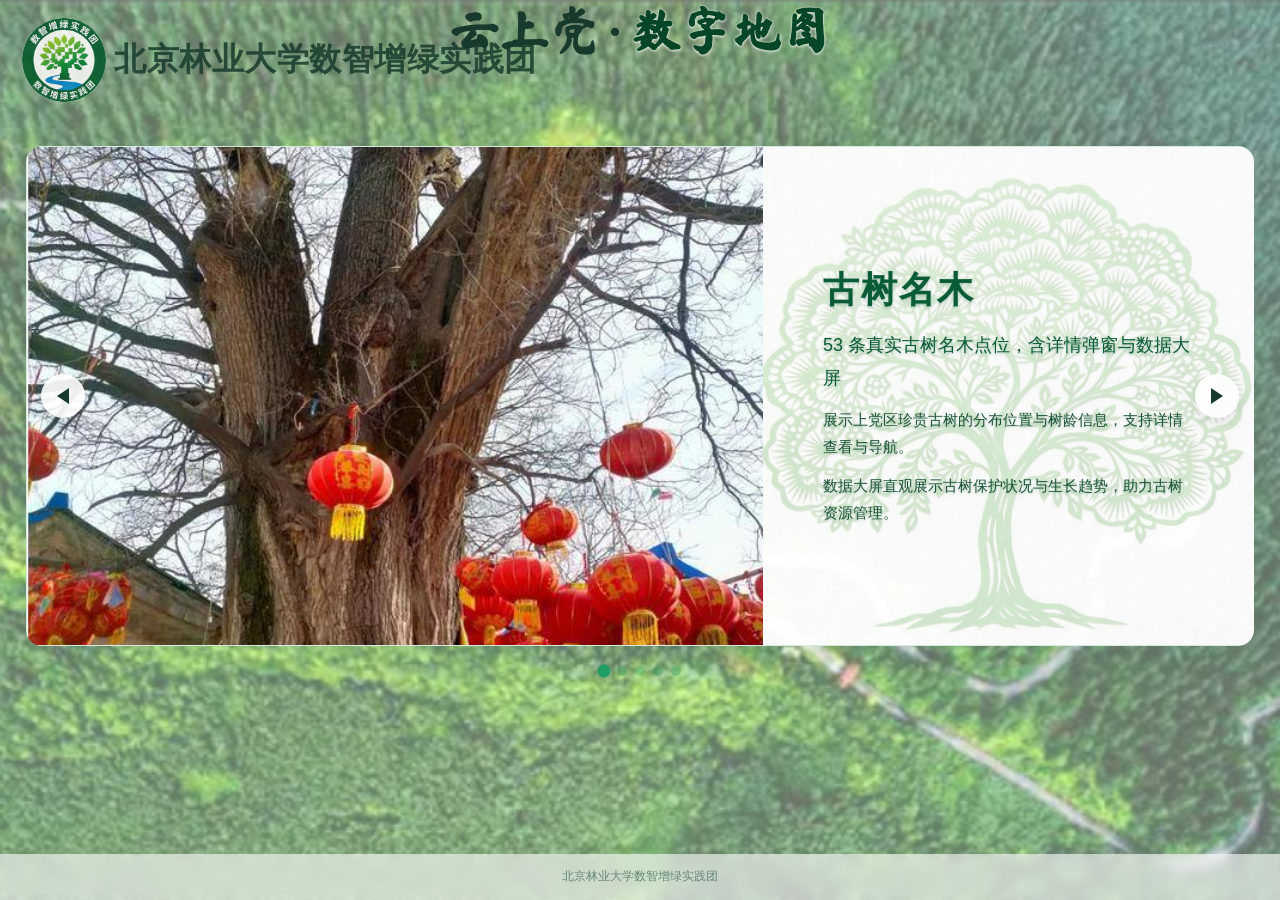
==== commit 6af40277: "fix: 手机端入口页标题改HTML结构+自然流式排列" ====
--- a/index.html
+++ b/index.html
@@ -7,17 +7,17 @@
   <link rel="preconnect" href="https://fonts.googleapis.com">
   <link rel="preconnect" href="https://fonts.gstatic.com" crossorigin>
   <link href="https://fonts.googleapis.com/css2?family=Ma+Shan+Zheng&display=swap" rel="stylesheet">
-  <link rel="stylesheet" href="styles.css?v=20260719e" />
+  <link rel="stylesheet" href="styles.css?v=20260720d" />
 </head>
 <body class="entry-page">
+  <section class="entry-header">
+    <h1>云上党 · <span>数字地图</span></h1>
+  </section>
   <div class="entry-brand">
     <img src="主页图片/队徽.png" alt="队徽" class="brand-logo" />
     <span class="brand-text">北京林业大学数智增绿实践团</span>
   </div>
   <main class="entry-shell">
-    <section class="entry-header">
-      <h1>云上党 · <span>数字地图</span></h1>
-    </section>
     <section class="entry-carousel-container">
       <button class="carousel-prev" aria-label="上一个"></button>
       <div class="entry-carousel" id="carousel">
@@ -167,6 +167,6 @@
     updateDots();
     startAutoPlay();
   </script>
-  <script src="page-enter.js?v=20260719e"></script>
+  <script src="page-enter.js?v=20260720d"></script>
 </body>
 </html>
--- a/styles.css
+++ b/styles.css
@@ -775,26 +775,40 @@
 }
 /* ============ 手机端全面适配 (≤768px) ============ */
 @media (max-width: 768px) {
-  /* 入口页 - 队徽融入文档流，不再重叠 */
+  /* 入口页 - 标题、队徽、内容从上到下自然排列 */
+  body.entry-page {
+    padding-top: 12px;
+    background-attachment: scroll;
+  }
+  .entry-header {
+    text-align: center;
+    margin: 0 0 4px;
+    padding: 0 16px;
+    width: 100%;
+  }
+  .entry-header h1 {
+    font-family: 'Ma Shan Zheng', cursive;
+    font-size: 28px;
+    margin: 0;
+    line-height: 1.3;
+  }
   .entry-brand {
     position: static;
     display: flex; align-items: center; justify-content: center;
     gap: 8px; opacity: 1;
-    padding: 20px 16px 0;
+    padding: 8px 16px 0;
     width: 100%;
   }
   .entry-brand .brand-logo {
-    width: 40px; height: 40px;
+    width: 36px; height: 36px;
   }
   .entry-brand .brand-text {
-    font-size: 14px;
+    font-size: 13px;
   }
   .entry-shell {
-    padding: 12px 0 20px;
+    padding: 8px 0 20px;
     width: 96vw;
   }
-  .entry-header { margin-bottom: 12px; }
-  .entry-header h1 { font-size: 28px; }
   .entry-carousel-container { border-radius: 12px; }
   .carousel-card {
     flex-direction: column;
@@ -811,9 +825,6 @@
   }
   .carousel-prev { left: 2px; }
   .carousel-next { right: 2px; }
-  body.entry-page {
-    background-attachment: scroll;
-  }
 
   /* 地图页整体布局 */
   body.map-page { overflow: hidden; }
